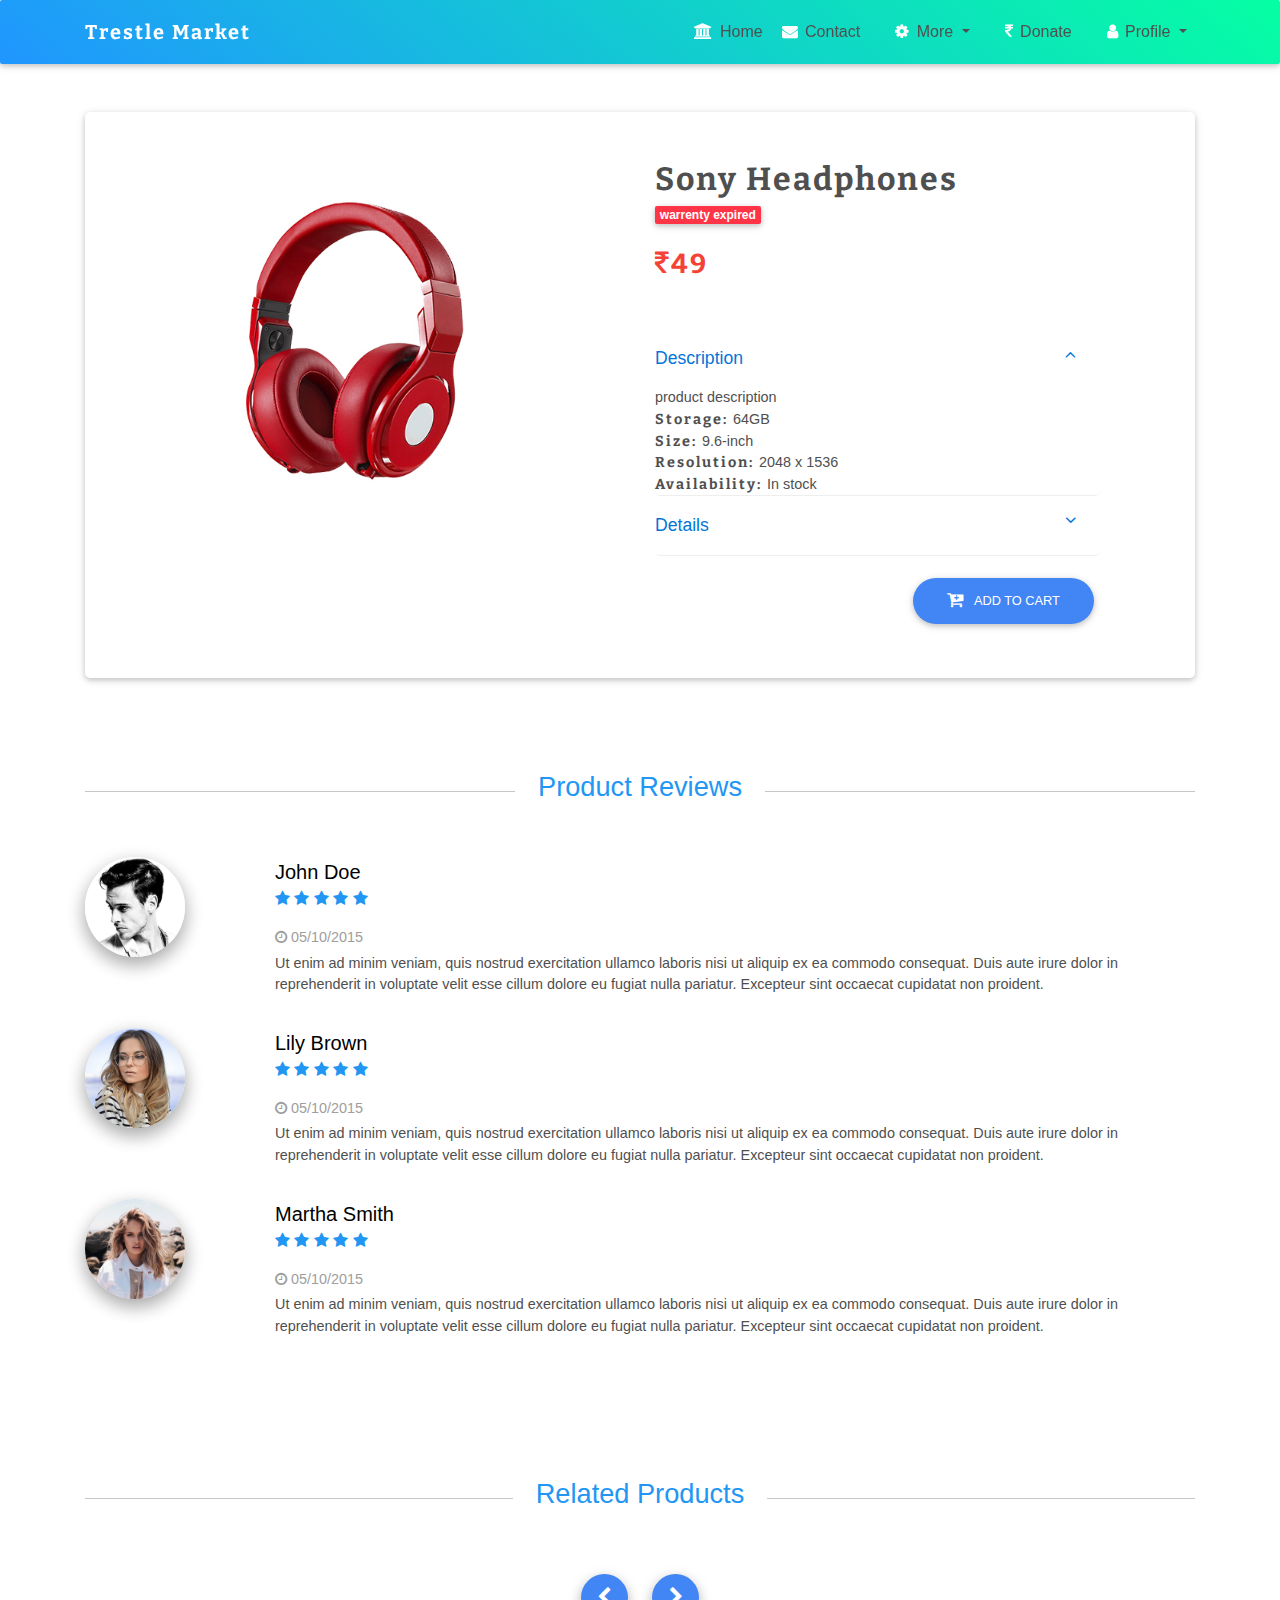
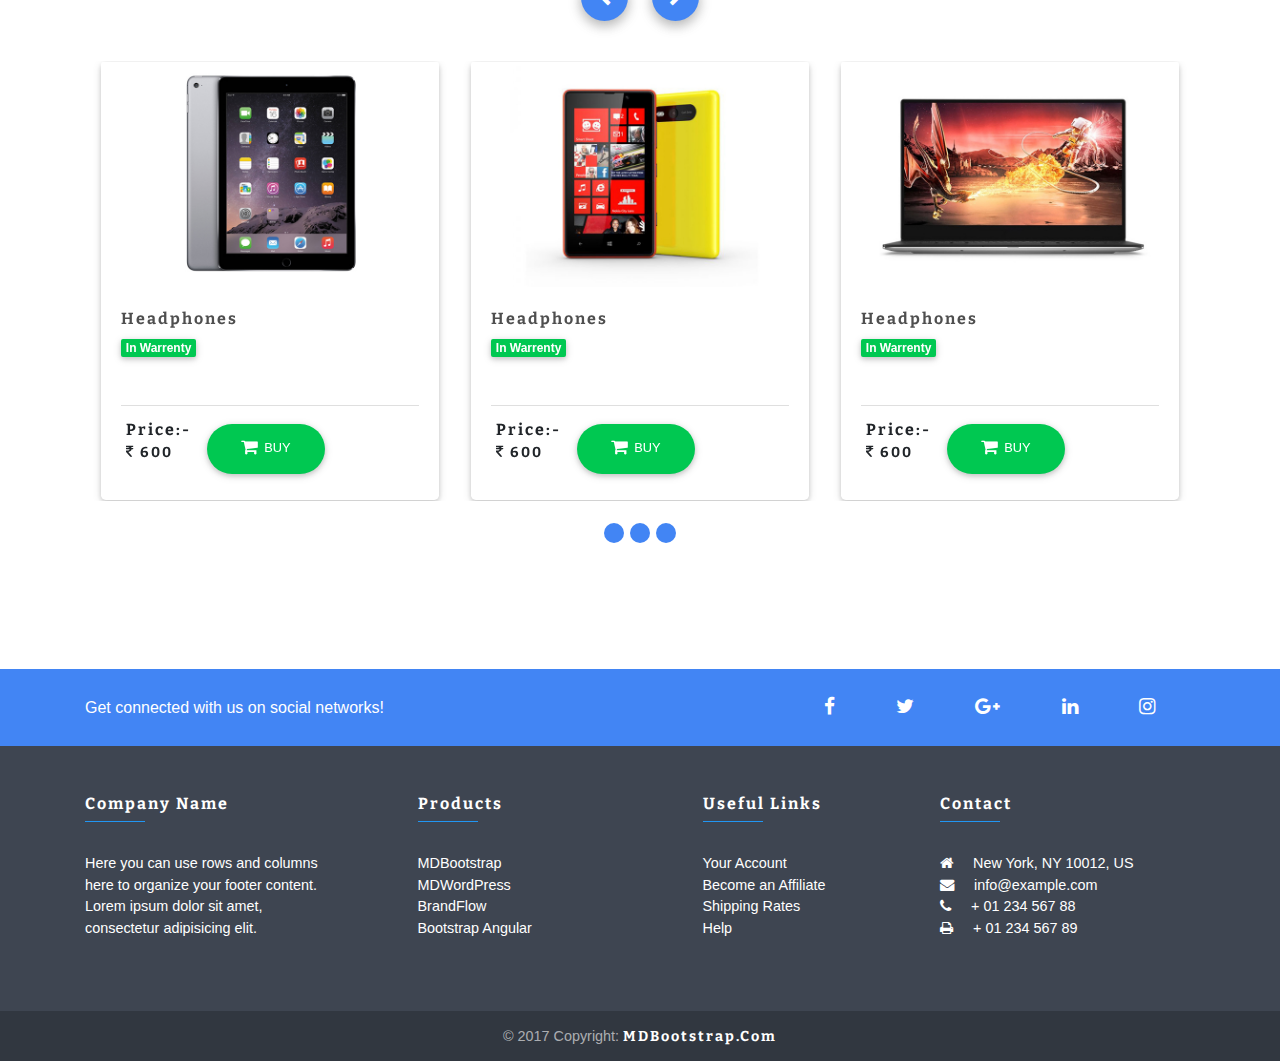
==== product.html @ c9b34605 "Initial commit" ====
<!DOCTYPE html>
<html lang="en">

<head>
    <meta charset="utf-8">
    <meta name="viewport" content="width=device-width, initial-scale=1, shrink-to-fit=no">
    <meta http-equiv="x-ua-compatible" content="ie=edge">
    <title>Academic Services</title>
    <!-- Font Awesome -->
    <link rel="stylesheet" href="https://maxcdn.bootstrapcdn.com/font-awesome/4.7.0/css/font-awesome.min.css">

    <!-- Bootstrap core CSS -->
    <link href="css/bootstrap.min.css" rel="stylesheet">
    <!-- Material Design Bootstrap -->
    <link href="css/mdb.min.css" rel="stylesheet">
    <!-- Your custom styles (optional) -->
    <link href="css/style.css" rel="stylesheet">
    <link href="https://fonts.googleapis.com/css?family=Bitter" rel="stylesheet">
    <style type="text/css">
    .white-skin .navbar {
      background: -webkit-linear-gradient(50deg,#2096ff,#05ffa3)!important;
    background: linear-gradient(40deg,#2096ff,#05ffa3)!important;
}
</style>
</head>


<body class="homepage-v2 hidden-sn white-skin animated">

    <!--Navigation-->
    <header>
        <!-- Sidebar navigation -->
        
        <!--/. Sidebar navigation -->
        <!-- Navbar -->
        <nav class="navbar fixed-top navbar-expand-lg  navbar-dark scrolling-navbar white">
            <div class="container">
                <!-- SideNav slide-out button -->
              
                <a class="navbar-brand font-bold" href="market.html"><strong>Trestle Market</strong></a>
                <button class="navbar-toggler" type="button" data-toggle="collapse" data-target="#navbarSupportedContent-4" aria-controls="navbarSupportedContent-4"
                    aria-expanded="false" aria-label="Toggle navigation">
                        <span class="navbar-toggler-icon"></span>
                    </button>
                <div class="collapse navbar-collapse" id="navbarSupportedContent-4">
                    <ul class="navbar-nav ml-auto">

                        <li class="nav-item">
                            <a href="index.html" class="nav-link waves-effect waves-light dark-grey-text font-bold" href="#"><i class="fa fa-bank white-text"></i> Home <span class="sr-only">(current)</span></a>
                        </li>
                        <li class="nav-item">
                            <a class="nav-link waves-effect waves-light dark-grey-text font-bold" href="#"><i class="fa fa-envelope white-text"></i> Contact <span class="sr-only">(current)</span></a>
                        </li>
                       <li class="nav-item dropdown ml-3">
                            <a class="nav-link dropdown-toggle waves-effect waves-light dark-grey-text font-bold" id="navbarDropdownMenuLink-4" data-toggle="dropdown"
                                aria-haspopup="true" aria-expanded="false">
                                <i class="fa fa-gear white-text"></i> More </a>
                            <div class="dropdown-menu dropdown-menu-right dropdown-cyan" aria-labelledby="navbarDropdownMenuLink-4" style="display: none; position: absolute;">
                                <a class="dropdown-item waves-effect waves-light" href="#">Sell Product here</a>
                                <a class="dropdown-item waves-effect waves-light" href="#">Download App</a>
                                <a class="dropdown-item waves-effect waves-light" href="#">Feedback</a>
                                <a class="dropdown-item waves-effect waves-light" href="#">About Us</a>
                            </div>
                        </li>

                        <li class="nav-item ml-3">
                            <a  class="nav-link waves-effect waves-light dark-grey-text font-bold" href="donate.html"><i class="fa fa-inr white-text"></i> Donate</a>
                        </li>
                        <li class="nav-item dropdown ml-3">
                            <a class="nav-link dropdown-toggle waves-effect waves-light dark-grey-text font-bold" id="navbarDropdownMenuLink-4" data-toggle="dropdown"
                                aria-haspopup="true" aria-expanded="false"><i class="fa fa-user white-text"></i> Profile </a>
                            <div class="dropdown-menu dropdown-menu-right dropdown-cyan" aria-labelledby="navbarDropdownMenuLink-4" style="display: none; position: absolute;">
                                <a class="dropdown-item waves-effect waves-light" href="#">My account</a>
                                <a class="dropdown-item waves-effect waves-light" href="#">Log out</a>
                            </div>
                        </li>
                    </ul>
                </div>
            </div>
        </nav>
        <!-- /.Navbar -->

    </header>
    <!-- /.Navigation -->

    <!-- Main Container -->
    <div class="container mt-5 pt-3">

        <!--Section: Product detail -->
        <section id="productDetails" class="pb-5">

            <!--News card-->
            <div class="card border-primary mt-5 hoverable">
                <div class="row mt-5">
                    <div class="col-lg-6">

                        <!--Carousel Wrapper-->
                        <div id="carousel-thumb" class="carousel slide carousel-fade carousel-thumbnails" data-ride="carousel">

                            <!--Slides-->
                            <div class="carousel-inner center-on-small-only" role="listbox">
                                <div class="carousel-item active">
                                    <img src="img/Photos/Horizontal/E-commerce/Products/17.jpg" alt="First slide" class="img-fluid">
                                </div>
                                <div class="carousel-item">
                                    <img src="img/Photos/Horizontal/E-commerce/Products/18.jpg" alt="Second slide" class="img-fluid">
                                </div>
                                <div class="carousel-item">
                                    <img src="img/Photos/Horizontal/E-commerce/Products/19.jpg" alt="Third slide" class="img-fluid">
                                </div>
                            </div>
                            <!--/.Slides-->

                            <!--Thumbnails-->
                            <a class="carousel-control-prev" href="#carousel-thumb" role="button" data-slide="prev">
                                <span class="carousel-control-prev-icon" aria-hidden="true"></span>
                                <span class="sr-only">Previous</span>
                            </a>
                            <a class="carousel-control-next" href="#carousel-thumb" role="button" data-slide="next">
                                <span class="carousel-control-next-icon" aria-hidden="true"></span>
                                <span class="sr-only">Next</span>
                            </a>
                            <!--/.Thumbnails-->

                        </div>
                        <!--/.Carousel Wrapper-->
                    </div>
                    <div class="col-lg-5 mr-3 center-on-small-only">
                        <h2 class="h2-responsive center-on-small-only product-name font-bold dark-grey-text mb-1">
                            <strong>Sony headphones</strong>
                        </h2>
                        <span class="badge badge-danger product mb-4">warrenty expired</span>
                        <h3 class="h3-responsive center-on-small-only mb-5">
                            <span class="red-text font-bold">
                                <strong><i class="fa fa-inr"></i>49</strong>
                            </span>
                        </h3>

                        <!--Accordion wrapper-->
                        <div class="accordion" id="accordion" role="tablist" aria-multiselectable="true">
                            <div class="card">
                                <div class="card-header pl-0" role="tab" id="headingOne">
                                    <a data-toggle="collapse" data-parent="#accordion" href="#collapseOne" aria-expanded="true" aria-controls="collapseOne">
                                        <h5 class="mb-0">
                                            Description
                                            <i class="fa fa-angle-down rotate-icon"></i>
                                        </h5>
                                    </a>
                                </div>
                                <div id="collapseOne" class="collapse show" role="tabpanel" aria-labelledby="headingOne">
                                    <div class="dark-grey-text pl-0">
                                        <p>product description</p>
                                         <p>
                            <strong>Storage: </strong>64GB</p>
                        <p>
                            <strong>Size: </strong>9.6-inch</p>
                        <p>
                            <strong>Resolution: </strong>2048 x 1536</p>
                        <p>
                            <strong>Availability: </strong>In stock</p>
                                    </div>
                                </div>
                            </div>
                            <div class="card">
                                <div class="card-header pl-0" role="tab" id="headingTwo">
                                    <a class="collapsed" data-toggle="collapse" data-parent="#accordion" href="#collapseTwo" aria-expanded="false" aria-controls="collapseTwo">
                                        <h5 class="mb-0">
                                            Details
                                            <i class="fa fa-angle-down rotate-icon"></i>
                                        </h5>
                                    </a>
                                </div>
                                <div id="collapseTwo" class="collapse" role="tabpanel" aria-labelledby="headingTwo">
                                    <div class="dark-grey-text pl-0">
                                        <p>
                            <strong>Owner Name: </strong>Boss 1234</p>
                        <p>
                            <strong>Mobile Number: </strong>9878165465</p>

                            <p>
                            <strong>Email: </strong>gopalpanchal10@gmail.com</p>

                            <p>
                            <strong>Address: </strong>Address</p>


                                    </div>
                                </div>
                            </div>
                          
                        </div>
                        <!--/.Accordion wrapper-->

                 <div class="row mt-3 mb-r">
                                    <div class="col-md-12 center-on-small-only text-md-right">
                                        <button class="btn btn-primary btn-rounded">
                                            <i class="fa fa-cart-plus mr-2" aria-hidden="true"></i> Add to cart</button>
                                    </div>
                                </div>
                    </div>
                </div>
            </div>
        </section>
        <!-- /.Section: Product detail -->

        <div class="divider-new">
            <h3 class="h3-responsive font-bold blue-text mx-3">Product Reviews</h3>
        </div>

        <!-- Product Reviews -->
        <section id="reviews" class="pb-5">

            <!--Main wrapper-->
            <div class="comments-list text-center text-md-left">

                <!--First row-->
                <div class="row">
                    <!--Image column-->
                    <div class="col-sm-2 col-12">
                        <img src="img/Photos/users/img%20(8).jpg" alt="sample image">
                    </div>
                    <!--/.Image column-->

                    <!--Content column-->
                    <div class="col-sm-10 col-12">
                        <a>
                            <h5 class="user-name font-bold">John Doe</h5>
                        </a>
                        <!-- Rating -->
                        <ul class="rating">
                            <li>
                                <i class="fa fa-star blue-text"></i>
                            </li>
                            <li>
                                <i class="fa fa-star blue-text"></i>
                            </li>
                            <li>
                                <i class="fa fa-star blue-text"></i>
                            </li>
                            <li>
                                <i class="fa fa-star blue-text"></i>
                            </li>
                            <li>
                                <i class="fa fa-star blue-text"></i>
                            </li>
                        </ul>
                        <div class="card-data">
                            <ul class="list-unstyled mb-1">
                                <li class="comment-date font-small grey-text">
                                    <i class="fa fa-clock-o"></i> 05/10/2015</li>
                            </ul>
                        </div>
                        <p class="dark-grey-text article">Ut enim ad minim veniam, quis nostrud exercitation ullamco laboris nisi ut aliquip ex ea commodo
                            consequat. Duis aute irure dolor in reprehenderit in voluptate velit esse cillum dolore eu fugiat
                            nulla pariatur. Excepteur sint occaecat cupidatat non proident.</p>
                    </div>
                    <!--/.Content column-->
                </div>
                <!--/.First row-->

                <!--Second row-->
                <div class="row">
                    <!--Image column-->
                    <div class="col-sm-2 col-12">
                        <img src="img/Photos/users/img%20(30).jpg" alt="sample image">
                    </div>
                    <!--/.Image column-->

                    <!--Content column-->
                    <div class="col-sm-10 col-12">
                        <a>
                            <h5 class="user-name font-bold">Lily Brown</h5>
                        </a>
                        <!-- Rating -->
                        <ul class="rating">
                            <li>
                                <i class="fa fa-star blue-text"></i>
                            </li>
                            <li>
                                <i class="fa fa-star blue-text"></i>
                            </li>
                            <li>
                                <i class="fa fa-star blue-text"></i>
                            </li>
                            <li>
                                <i class="fa fa-star blue-text"></i>
                            </li>
                            <li>
                                <i class="fa fa-star blue-text"></i>
                            </li>
                        </ul>
                        <div class="card-data">
                            <ul class="list-unstyled mb-1">
                                <li class="comment-date font-small grey-text">
                                    <i class="fa fa-clock-o"></i> 05/10/2015</li>
                            </ul>
                        </div>
                        <p class="dark-grey-text article">Ut enim ad minim veniam, quis nostrud exercitation ullamco laboris nisi ut aliquip ex ea commodo
                            consequat. Duis aute irure dolor in reprehenderit in voluptate velit esse cillum dolore eu fugiat
                            nulla pariatur. Excepteur sint occaecat cupidatat non proident.</p>
                    </div>
                    <!--/.Content column-->
                </div>
                <!--/.Second row-->

                <!--Third row-->
                <div class="row">
                    <!--Image column-->
                    <div class="col-sm-2 col-12">
                        <img src="img/Photos/users/img%20(28).jpg" alt="sample image">
                    </div>
                    <!--/.Image column-->
                    <!--Content column-->
                    <div class="col-sm-10 col-12">
                        <a>
                            <h5 class="user-name font-bold">Martha Smith</h5>
                        </a>
                        <!-- Rating -->
                        <ul class="rating">
                            <li>
                                <i class="fa fa-star blue-text"></i>
                            </li>
                            <li>
                                <i class="fa fa-star blue-text"></i>
                            </li>
                            <li>
                                <i class="fa fa-star blue-text"></i>
                            </li>
                            <li>
                                <i class="fa fa-star blue-text"></i>
                            </li>
                            <li>
                                <i class="fa fa-star blue-text"></i>
                            </li>
                        </ul>
                        <div class="card-data">
                            <ul class="list-unstyled mb-1">
                                <li class="comment-date font-small grey-text">
                                    <i class="fa fa-clock-o"></i> 05/10/2015</li>
                            </ul>
                        </div>
                        <p class="dark-grey-text article">Ut enim ad minim veniam, quis nostrud exercitation ullamco laboris nisi ut aliquip ex ea commodo
                            consequat. Duis aute irure dolor in reprehenderit in voluptate velit esse cillum dolore eu fugiat
                            nulla pariatur. Excepteur sint occaecat cupidatat non proident.</p>
                    </div>
                    <!--/.Content column-->
                </div>
                <!--/.Third row-->
            </div>
            <!--/.Main wrapper-->

        </section>
        <!-- /.Product Reviews -->

        <div class="divider-new">
            <h3 class="h3-responsive font-bold blue-text mx-3">Related Products</h3>
        </div>

        <!--Section: Products v.5-->
        <section id="products" class="pb-5">

        

            <!--Carousel Wrapper-->
            <div id="multi-item-example" class="carousel slide carousel-multi-item" data-ride="carousel">

                <!--Controls-->
                <div class="controls-top">
                    <a class="btn-floating primary-color" href="#multi-item-example" data-slide="prev">
                        <i class="fa fa-chevron-left"></i>
                    </a>
                    <a class="btn-floating primary-color" href="#multi-item-example" data-slide="next">
                        <i class="fa fa-chevron-right"></i>
                    </a>
                </div>
                <!--Controls-->

                <!--Indicators-->
                <ol class="carousel-indicators">
                    <li class="primary-color" data-target="#multi-item-example" data-slide-to="0" class="active"></li>
                    <li class="primary-color" data-target="#multi-item-example" data-slide-to="1"></li>
                    <li class="primary-color" data-target="#multi-item-example" data-slide-to="2"></li>
                </ol>
                <!--Indicators-->

                <!--Slides-->
                <div class="carousel-inner" role="listbox">

                    <!--First slide-->
                    <div class="carousel-item active">

                        <div class="col-md-4">

                            <!--Card-->
                           <div class="card">

                                <!--Card image-->
                                <div class="view overlay hm-white-slight">
                                    <img src="img/Photos/Horizontal/E-commerce/Products/2.jpg" class="img-fluid" alt="">
                                    <a>
                                        <div class="mask"></div>
                                    </a>
                                </div>
                                <!--Card image-->

                                <!--Card content-->
                                <div class="card-body text-left no-padding">
                                    <!--Category & Title-->

                                    <h5 class="card-title mb-1"><strong><a href="#" class="dark-grey-text">Headphones</a></strong></h5><span class="badge badge-success mb-2">In Warrenty</span>
                                    <!-- Rating -->
                                    <ul class="rating">
                                        <li><i class="fa fa-star white-text"></i></li>
                                        <li><i class="fa fa-star white-text"></i></li>
                                        <li><i class="fa fa-star white-text"></i></li>
                                        <li><i class="fa fa-star white-text"></i></li>
                                        <li><i class="fa fa-star white-text"></i></li>
                                    </ul>

                                    <!--Card footer-->
                                   <div class="card-footer pb-0">
                                                <div class="row mb-0">
                                                    <span class="left"><strong>price:- <p><strong><i class="fa fa-inr"></i> 600</strong></p> </strong></span>
                                                    <span class="right">
                                                        <a class="btn btn-rounded btn-success" data-toggle="tooltip" data-placement="top" title="Buy a product"><i class="fa fa-shopping-cart"></i> &nbsp;Buy</a>
                                                        </span>
                                                </div>
                                            </div>

                                </div>
                                <!--Card content-->

                            </div>
                            <!--Card-->

                        </div>

                        <div class="col-md-4 clearfix d-none d-md-block">

                            <!--Card-->
                          <div class="card">

                                <!--Card image-->
                                <div class="view overlay hm-white-slight">
                                    <img src="img/Photos/Horizontal/E-commerce/Products/8.jpg" class="img-fluid" alt="">
                                    <a>
                                        <div class="mask"></div>
                                    </a>
                                </div>
                                <!--Card image-->

                                <!--Card content-->
                                <div class="card-body text-left no-padding">
                                    <!--Category & Title-->

                                    <h5 class="card-title mb-1"><strong><a href="#" class="dark-grey-text">Headphones</a></strong></h5><span class="badge badge-success mb-2">In Warrenty</span>
                                    <!-- Rating -->
                                    <ul class="rating">
                                        <li><i class="fa fa-star white-text"></i></li>
                                        <li><i class="fa fa-star white-text"></i></li>
                                        <li><i class="fa fa-star white-text"></i></li>
                                        <li><i class="fa fa-star white-text"></i></li>
                                        <li><i class="fa fa-star white-text"></i></li>
                                    </ul>

                                    <!--Card footer-->
                                   <div class="card-footer pb-0">
                                                <div class="row mb-0">
                                                    <span class="left"><strong>price:- <p><strong><i class="fa fa-inr"></i> 600</strong></p> </strong></span>
                                                    <span class="right">
                                                        <a class="btn btn-rounded btn-success" data-toggle="tooltip" data-placement="top" title="Buy a product"><i class="fa fa-shopping-cart"></i> &nbsp;Buy</a>
                                                        </span>
                                                </div>
                                            </div>

                                </div>
                                <!--Card content-->

                            </div>
                            <!--Card-->

                        </div>

                        <div class="col-md-4 clearfix d-none d-md-block">

                            <!--Card-->
                           <div class="card">

                                <!--Card image-->
                                <div class="view overlay hm-white-slight">
                                    <img src="img/Photos/Horizontal/E-commerce/Products/5.jpg" class="img-fluid" alt="">
                                    <a>
                                        <div class="mask"></div>
                                    </a>
                                </div>
                                <!--Card image-->

                                <!--Card content-->
                                <div class="card-body text-left no-padding">
                                    <!--Category & Title-->

                                    <h5 class="card-title mb-1"><strong><a href="#" class="dark-grey-text">Headphones</a></strong></h5><span class="badge badge-success mb-2">In Warrenty</span>
                                    <!-- Rating -->
                                    <ul class="rating">
                                        <li><i class="fa fa-star white-text"></i></li>
                                        <li><i class="fa fa-star white-text"></i></li>
                                        <li><i class="fa fa-star white-text"></i></li>
                                        <li><i class="fa fa-star white-text"></i></li>
                                        <li><i class="fa fa-star white-text"></i></li>
                                    </ul>

                                    <!--Card footer-->
                                   <div class="card-footer pb-0">
                                                <div class="row mb-0">
                                                    <span class="left"><strong>price:- <p><strong><i class="fa fa-inr"></i> 600</strong></p> </strong></span>
                                                    <span class="right">
                                                        <a class="btn btn-rounded btn-success" data-toggle="tooltip" data-placement="top" title="Buy a product"><i class="fa fa-shopping-cart"></i> &nbsp;Buy</a>
                                                        </span>
                                                </div>
                                            </div>

                                </div>
                                <!--Card content-->

                            </div>
                            <!--Card-->

                        </div>

                    </div>
                    <!--First slide-->

                    <!--Second slide-->
                    <div class="carousel-item">

                        <div class="col-md-4">

                            <!--Card-->
                           <div class="card">

                                <!--Card image-->
                                <div class="view overlay hm-white-slight">
                                    <img src="img/Photos/Horizontal/E-commerce/Products/7.jpg" class="img-fluid" alt="image">
                                    <a>
                                        <div class="mask"></div>
                                    </a>
                                </div>
                                <!--Card image-->

                                <!--Card content-->
                                <div class="card-body text-left no-padding">
                                    <!--Category & Title-->

                                    <h5 class="card-title mb-1"><strong><a href="#" class="dark-grey-text">Headphones</a></strong></h5><span class="badge badge-success mb-2">In Warrenty</span>
                                    <!-- Rating -->
                                    <ul class="rating">
                                        <li><i class="fa fa-star white-text"></i></li>
                                        <li><i class="fa fa-star white-text"></i></li>
                                        <li><i class="fa fa-star white-text"></i></li>
                                        <li><i class="fa fa-star white-text"></i></li>
                                        <li><i class="fa fa-star white-text"></i></li>
                                    </ul>

                                    <!--Card footer-->
                                   <div class="card-footer pb-0">
                                                <div class="row mb-0">
                                                    <span class="left"><strong>price:- <p><strong><i class="fa fa-inr"></i> 600</strong></p> </strong></span>
                                                    <span class="right">
                                                        <a class="btn btn-rounded btn-success" data-toggle="tooltip" data-placement="top" title="Buy a product"><i class="fa fa-shopping-cart"></i> &nbsp;Buy</a>
                                                        </span>
                                                </div>
                                            </div>

                                </div>
                                <!--Card content-->

                            </div>
                            <!--Card-->

                        </div>

                       

                    </div>
                    <!--Second slide-->

                    <!--Third slide-->
                    <div class="carousel-item">

                        <div class="col-md-4">

                            <!--Card-->
                            <div class="card">

                                <!--Card image-->
                                <div class="view overlay hm-white-slight">
                                    <img src="img/Photos/Horizontal/E-commerce/Products/12.jpg" class="img-fluid" alt="">
                                    <a>
                                        <div class="mask"></div>
                                    </a>
                                </div>
                                <!--Card image-->

                                <!--Card content-->
                                <div class="card-body text-left no-padding">
                                    <!--Category & Title-->

                                    <h5 class="card-title mb-1">
                                        <strong>
                                            <a href="#" class="dark-grey-text">Asus CT-567</a>
                                        </strong>
                                    </h5>
                                    <span class="badge badge-grey mb-2">best rated</span>
                                    <!-- Rating -->
                                    <ul class="rating">
                                        <li>
                                            <i class="fa fa-star blue-text"></i>
                                        </li>
                                        <li>
                                            <i class="fa fa-star blue-text"></i>
                                        </li>
                                        <li>
                                            <i class="fa fa-star blue-text"></i>
                                        </li>
                                        <li>
                                            <i class="fa fa-star blue-text"></i>
                                        </li>
                                        <li>
                                            <i class="fa fa-star blue-text"></i>
                                        </li>
                                    </ul>

                                    <!--Card footer-->
                                    <div class="card-footer pb-0">
                                        <div class="row mb-0">
                                            <span class="left">
                                                <strong>1439$</strong>
                                            </span>
                                            <span class="right">
                                                <a class="" data-toggle="tooltip" data-placement="top" title="Add to Wishlist">
                                                    <i class="fa fa-shopping-cart"></i>
                                                </a>
                                            </span>
                                        </div>
                                    </div>

                                </div>
                                <!--Card content-->

                            </div>
                            <!--Card-->

                        </div>

                        <div class="col-md-4 clearfix d-none d-md-block">

                            <!--Card-->
                            <div class="card">

                                <!--Card image-->
                                <div class="view overlay hm-white-slight">
                                    <img src="img/Photos/Horizontal/E-commerce/Products/7.jpg" class="img-fluid" alt="">
                                    <a>
                                        <div class="mask"></div>
                                    </a>
                                </div>
                                <!--Card image-->

                                <!--Card content-->
                                <div class="card-body text-left no-padding">
                                    <!--Category & Title-->

                                    <h5 class="card-title mb-1">
                                        <strong>
                                            <a href="#" class="dark-grey-text">Dell 786i</a>
                                        </strong>
                                    </h5>
                                    <span class="badge badge-info mb-2">new</span>
                                    <!-- Rating -->
                                    <ul class="rating">
                                        <li>
                                            <i class="fa fa-star blue-text"></i>
                                        </li>
                                        <li>
                                            <i class="fa fa-star blue-text"></i>
                                        </li>
                                        <li>
                                            <i class="fa fa-star blue-text"></i>
                                        </li>
                                        <li>
                                            <i class="fa fa-star blue-text"></i>
                                        </li>
                                        <li>
                                            <i class="fa fa-star grey-text"></i>
                                        </li>
                                    </ul>

                                    <!--Card footer-->
                                    <div class="card-footer pb-0">
                                        <div class="row mb-0">
                                            <span class="left">
                                                <strong>1439$</strong>
                                            </span>
                                            <span class="right">
                                                <a class="" data-toggle="tooltip" data-placement="top" title="Add to Wishlist">
                                                    <i class="fa fa-shopping-cart"></i>
                                                </a>
                                            </span>
                                        </div>
                                    </div>

                                </div>
                                <!--Card content-->

                            </div>
                            <!--Card-->


                        </div>

                        <div class="col-md-4 clearfix d-none d-md-block">

                            <!--Card-->
                            <div class="card">

                                <!--Card image-->
                                <div class="view overlay hm-white-slight">
                                    <img src="img/Photos/Horizontal/E-commerce/Products/10.jpg" class="img-fluid" alt="">
                                    <a>
                                        <div class="mask"></div>
                                    </a>
                                </div>
                                <!--Card image-->

                                <!--Card content-->
                                <div class="card-body text-left no-padding">
                                    <!--Category & Title-->

                                    <h5 class="card-title mb-1">
                                        <strong>
                                            <a href="#" class="dark-grey-text">Headphones</a>
                                        </strong>
                                    </h5>
                                    <span class="badge badge-info mb-2">new</span>
                                    <!-- Rating -->
                                    <ul class="rating">
                                        <li>
                                            <i class="fa fa-star blue-text"></i>
                                        </li>
                                        <li>
                                            <i class="fa fa-star blue-text"></i>
                                        </li>
                                        <li>
                                            <i class="fa fa-star blue-text"></i>
                                        </li>
                                        <li>
                                            <i class="fa fa-star blue-text"></i>
                                        </li>
                                        <li>
                                            <i class="fa fa-star blue-text"></i>
                                        </li>
                                    </ul>

                                    <!--Card footer-->
                                    <div class="card-footer pb-0">
                                        <div class="row mb-0">
                                            <span class="left">
                                                <strong>1439$</strong>
                                            </span>
                                            <span class="right">

                                                <a class="" data-toggle="tooltip" data-placement="top" title="Add to Wishlist">
                                                    <i class="fa fa-shopping-cart"></i>
                                                </a>
                                            </span>
                                        </div>
                                    </div>

                                </div>
                                <!--Card content-->

                            </div>
                            <!--Card-->

                        </div>

                    </div>
                    <!--Third slide-->

                </div>
                <!--Slides-->

            </div>
            <!--Carousel Wrapper-->

        </section>
        <!--Section: Products v.5-->

    </div>
    <!-- /.Main Container -->



    <!--Footer-->
    <footer class="page-footer center-on-small-only stylish-color-dark pt-0">

        <div style="background-color: #4285f4;">
            <div class="container">
                <!--Grid row-->
                <div class="row py-4 d-flex align-items-center">

                    <!--Grid column-->
                    <div class="col-md-6 col-lg-5 text-center text-md-left mb-4 mb-md-0">
                        <h6 class="mb-0 white-text">Get connected with us on social networks!</h6>
                    </div>
                    <!--Grid column-->

                    <!--Grid column-->
                    <div class="col-md-6 col-lg-7 text-center text-md-right">
                        <!--Facebook-->
                        <a class="icons-sm fb-ic ml-0">
                            <i class="fa fa-facebook white-text mr-lg-4"> </i>
                        </a>
                        <!--Twitter-->
                        <a class="icons-sm tw-ic">
                            <i class="fa fa-twitter white-text mr-lg-4"> </i>
                        </a>
                        <!--Google +-->
                        <a class="icons-sm gplus-ic">
                            <i class="fa fa-google-plus white-text mr-lg-4"> </i>
                        </a>
                        <!--Linkedin-->
                        <a class="icons-sm li-ic">
                            <i class="fa fa-linkedin white-text mr-lg-4"> </i>
                        </a>
                        <!--Instagram-->
                        <a class="icons-sm ins-ic">
                            <i class="fa fa-instagram white-text mr-lg-4"> </i>
                        </a>
                    </div>
                    <!--Grid column-->

                </div>
                <!--Grid row-->

            </div>
        </div>

        <!--Footer Links-->
        <div class="container mt-5 mb-4 text-center text-md-left">
            <div class="row mt-3">

                <!--First column-->
                <div class="col-md-3 col-lg-4 col-xl-3 mb-r">
                    <h6 class="title font-bold">
                        <strong>Company name</strong>
                    </h6>
                    <hr class="blue mb-4 mt-0 d-inline-block mx-auto" style="width: 60px;">
                    <p>Here you can use rows and columns here to organize your footer content. Lorem ipsum dolor sit amet, consectetur
                        adipisicing elit.</p>
                </div>
                <!--/.First column-->

                <!--Second column-->
                <div class="col-md-2 col-lg-2 col-xl-2 mx-auto mb-r">
                    <h6 class="title font-bold">
                        <strong>Products</strong>
                    </h6>
                    <hr class="blue mb-4 mt-0 d-inline-block mx-auto" style="width: 60px;">
                    <p>
                        <a href="#!">MDBootstrap</a>
                    </p>
                    <p>
                        <a href="#!">MDWordPress</a>
                    </p>
                    <p>
                        <a href="#!">BrandFlow</a>
                    </p>
                    <p>
                        <a href="#!">Bootstrap Angular</a>
                    </p>
                </div>
                <!--/.Second column-->

                <!--Third column-->
                <div class="col-md-3 col-lg-2 col-xl-2 mx-auto mb-r">
                    <h6 class="title font-bold">
                        <strong>Useful links</strong>
                    </h6>
                    <hr class="blue mb-4 mt-0 d-inline-block mx-auto" style="width: 60px;">
                    <p>
                        <a href="#!">Your Account</a>
                    </p>
                    <p>
                        <a href="#!">Become an Affiliate</a>
                    </p>
                    <p>
                        <a href="#!">Shipping Rates</a>
                    </p>
                    <p>
                        <a href="#!">Help</a>
                    </p>
                </div>
                <!--/.Third column-->

                <!--Fourth column-->
                <div class="col-md-4 col-lg-3 col-xl-3">
                    <h6 class="title font-bold">
                        <strong>Contact</strong>
                    </h6>
                    <hr class="blue mb-4 mt-0 d-inline-block mx-auto" style="width: 60px;">
                    <p>
                        <i class="fa fa-home mr-3"></i> New York, NY 10012, US</p>
                    <p>
                        <i class="fa fa-envelope mr-3"></i> info@example.com</p>
                    <p>
                        <i class="fa fa-phone mr-3"></i> + 01 234 567 88</p>
                    <p>
                        <i class="fa fa-print mr-3"></i> + 01 234 567 89</p>
                </div>
                <!--/.Fourth column-->

            </div>
        </div>
        <!--/.Footer Links-->

        <!-- Copyright-->
        <div class="footer-copyright">
            <div class="container-fluid">
                © 2017 Copyright:
                <a href="https://www.mdbootstrap.com/">
                    <strong> MDBootstrap.com</strong>
                </a>
            </div>
        </div>
        <!--/.Copyright -->

    </footer>
    <!--/.Footer-->


    <!-- Cart Modal -->
    <div class="modal fade cart-modal" id="cart-modal-ex" tabindex="-1" role="dialog" aria-labelledby="myModalLabel" aria-hidden="true">
        <div class="modal-dialog" role="document">
            <!--Content-->
            <div class="modal-content">
                <!--Header-->
                <div class="modal-header">

                    <h4 class="modal-title font-bold dark-grey-text" id="myModalLabel">Your cart</h4>
                    <button type="button" class="close" data-dismiss="modal" aria-label="Close">
                        <span aria-hidden="true">&times;</span>
                    </button>
                </div>
                <!--Body-->
                <div class="modal-body">

                    <table class="table table-hover">
                        <thead>
                            <tr>
                                <th>#</th>
                                <th>Product name</th>
                                <th>Price</th>
                                <th>Remove</th>
                            </tr>
                        </thead>
                        <tbody>
                            <tr>
                                <th scope="row">1</th>
                                <td>Product 1</td>
                                <td>100$</td>
                                <td>
                                    <a>
                                        <i class="fa fa-remove"></i>
                                    </a>
                                </td>
                            </tr>
                            <tr>
                                <th scope="row">2</th>
                                <td>Product 2</td>
                                <td>100$</td>
                                <td>
                                    <a>
                                        <i class="fa fa-remove"></i>
                                    </a>
                                </td>
                            </tr>
                            <tr>
                                <th scope="row">3</th>
                                <td>Product 3</td>
                                <td>100$</td>
                                <td>
                                    <a>
                                        <i class="fa fa-remove"></i>
                                    </a>
                                </td>
                            </tr>
                            <tr>
                                <th scope="row">4</th>
                                <td>Product 4</td>
                                <td>100$</td>
                                <td>
                                    <a>
                                        <i class="fa fa-remove"></i>
                                    </a>
                                </td>
                            </tr>

                        </tbody>
                    </table>

                    <button class="btn btn-primary btn-rounded btn-sm">Checkout</button>

                </div>
                <!--Footer-->
                <div class="modal-footer">
                    <button type="button" class="btn btn-grey btn-rounded btn-sm" data-dismiss="modal">Close</button>
                </div>
            </div>
            <!--/.Content-->
        </div>
    </div>

    <!-- /.Cart Modal -->


    <!-- SCRIPTS -->

    <!-- JQuery -->
   <script type="text/javascript" src="js/jquery-3.2.1.min.js"></script>

    <!-- Bootstrap tooltips -->
    <script type="text/javascript" src="js/popper.min.js"></script>

    <!-- Bootstrap core JavaScript -->
    <script type="text/javascript" src="js/bootstrap.min.js"></script>

    <!-- MDB core JavaScript -->
    <script type="text/javascript" src="js/mdb.min.js"></script>

    <script type="text/javascript">
        /* WOW.js init */
        new WOW().init();

        /* Side navigation toggle */
        $(".button-collapse").sideNav();
        var el = document.querySelector('.custom-scrollbar');
        Ps.initialize(el);

        // Tooltips Initialization
        $(function () {
            $('[data-toggle="tooltip"]').tooltip()
        })
    </script>
    <script>
        // Material Select Initialization
        $(document).ready(function () {
            $('.mdb-select').material_select();
        });
    </script>
    <script>
            // SideNav Initialization
            $(".button-collapse").sideNav();
    </script>
</body>


<!-- Mirrored from mdbootstrap.com/previews/templates/e-commerce/html/product/product-v1.html by HTTrack Website Copier/3.x [XR&CO'2014], Sat, 03 Mar 2018 12:53:41 GMT -->
</html>
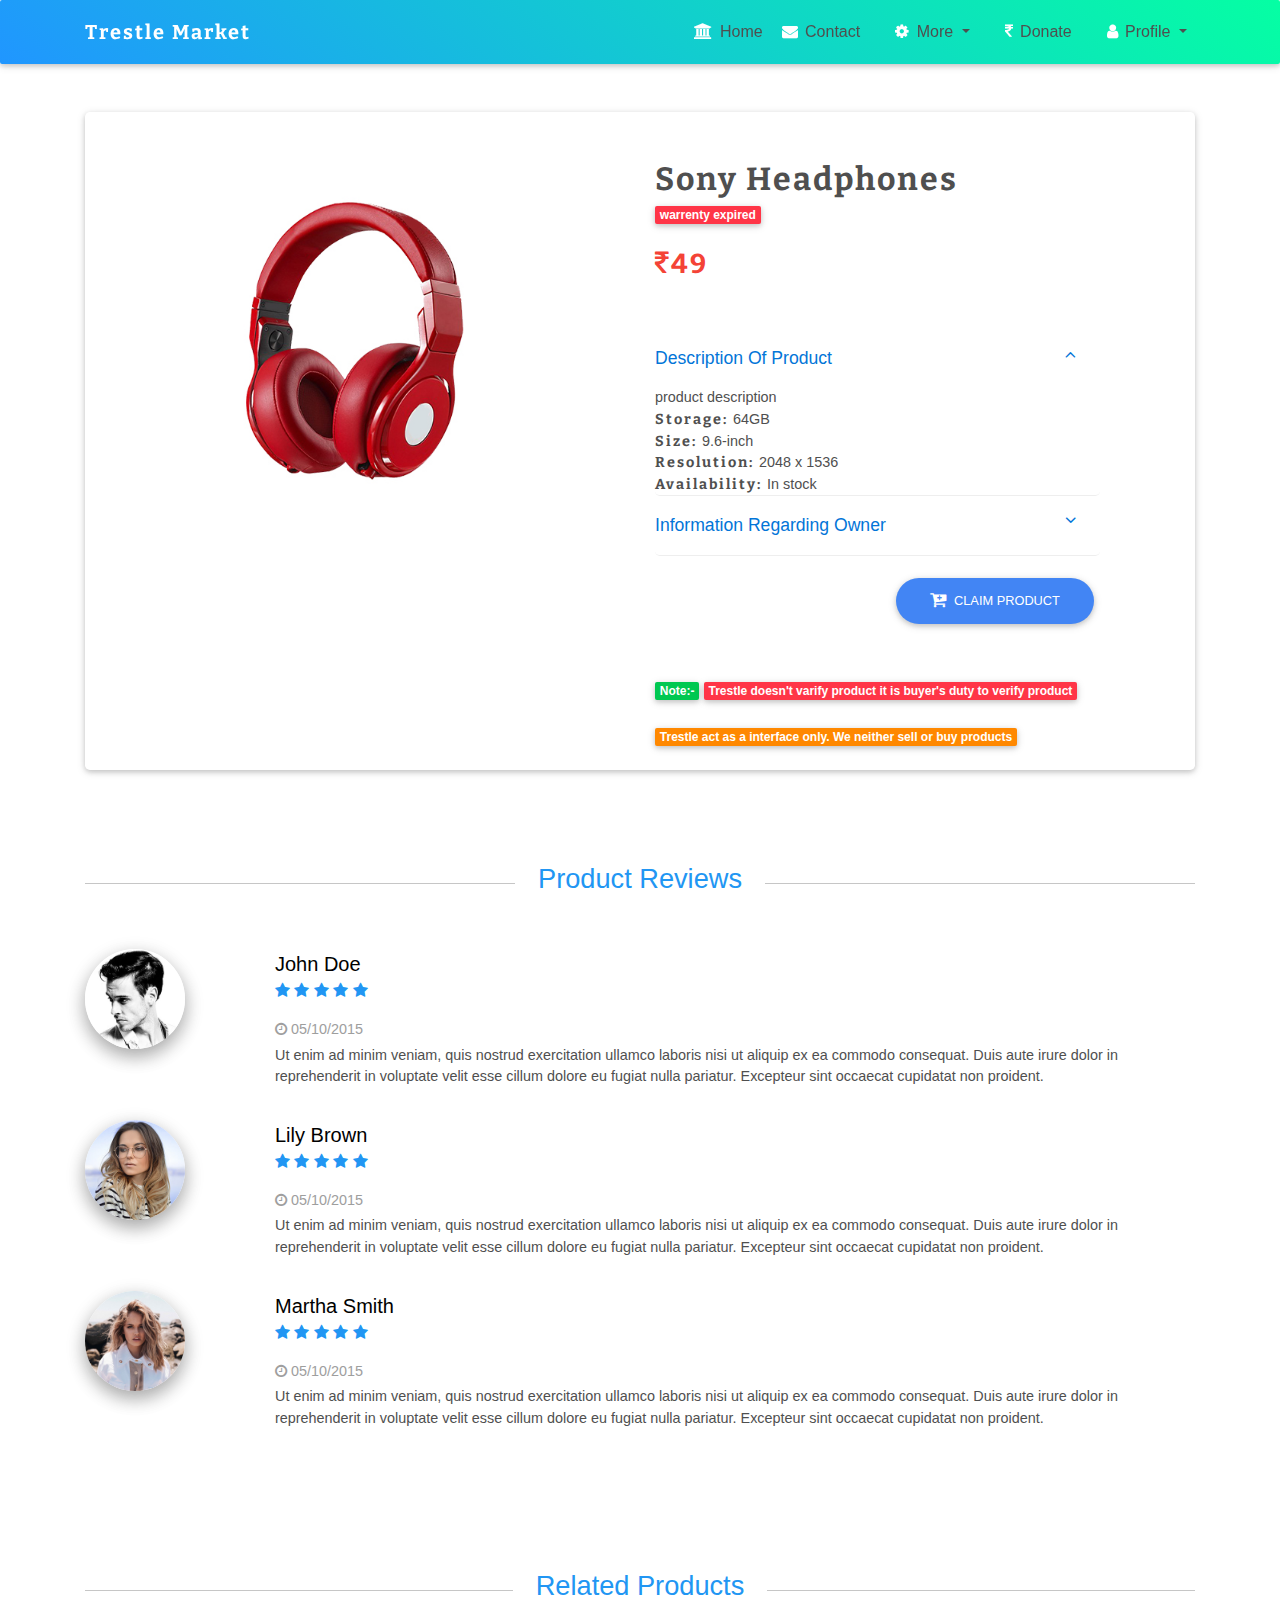
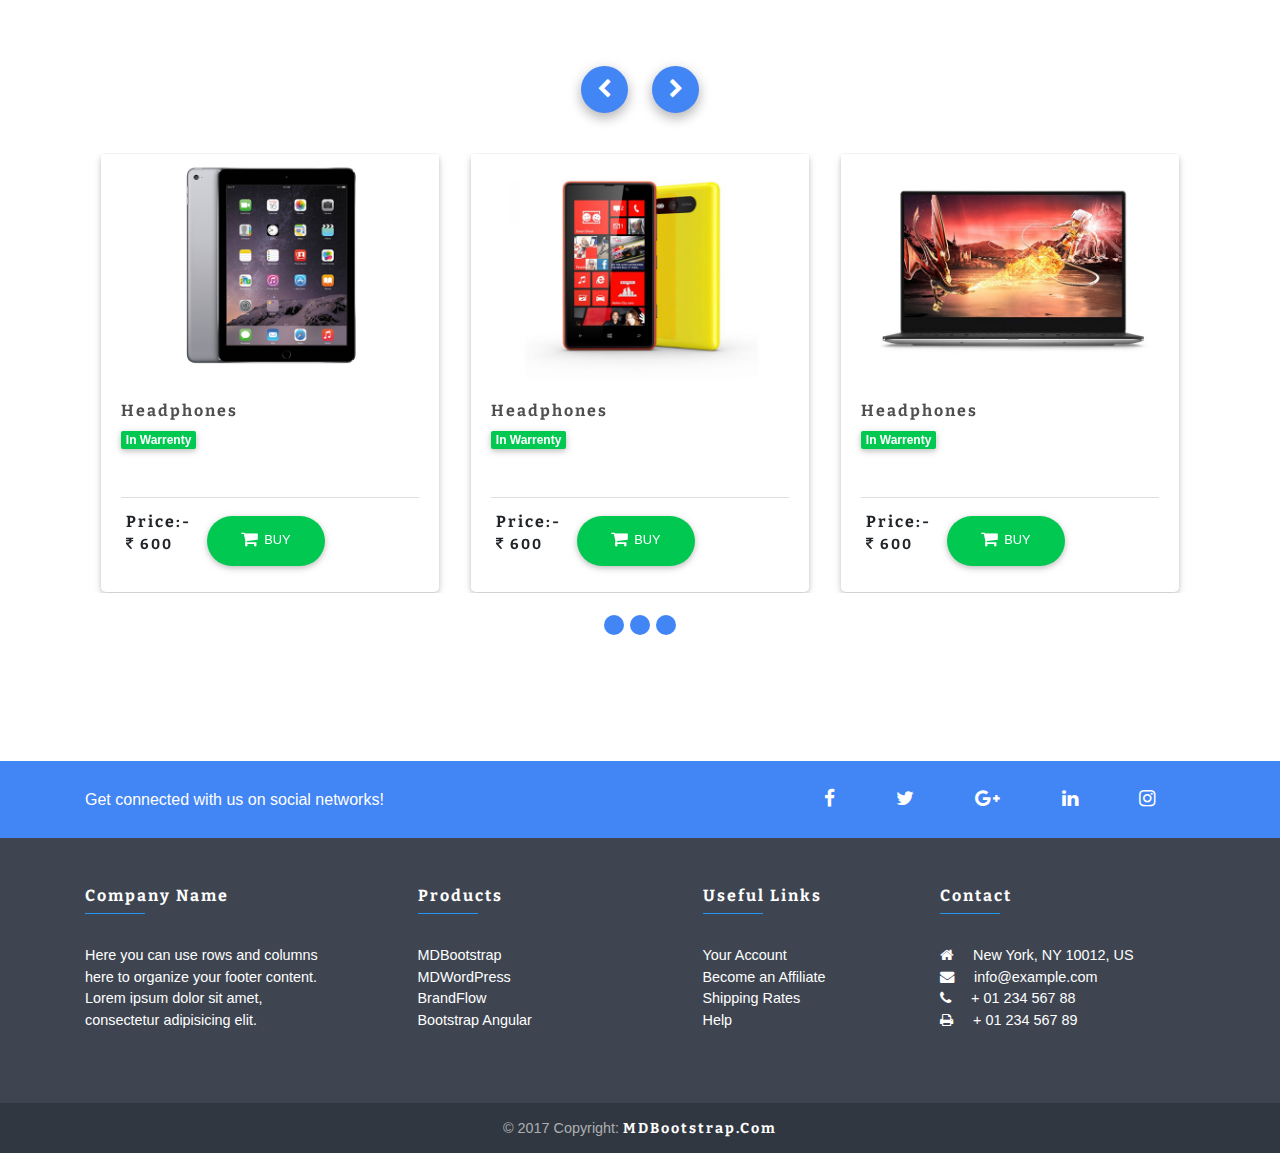
==== commit 8d678fc4: "view page interface" ====
--- a/product.html
+++ b/product.html
@@ -142,7 +142,7 @@
                                 <div class="card-header pl-0" role="tab" id="headingOne">
                                     <a data-toggle="collapse" data-parent="#accordion" href="#collapseOne" aria-expanded="true" aria-controls="collapseOne">
                                         <h5 class="mb-0">
-                                            Description
+                                            Description Of Product
                                             <i class="fa fa-angle-down rotate-icon"></i>
                                         </h5>
                                     </a>
@@ -165,7 +165,7 @@
                                 <div class="card-header pl-0" role="tab" id="headingTwo">
                                     <a class="collapsed" data-toggle="collapse" data-parent="#accordion" href="#collapseTwo" aria-expanded="false" aria-controls="collapseTwo">
                                         <h5 class="mb-0">
-                                            Details
+                                            Information Regarding Owner
                                             <i class="fa fa-angle-down rotate-icon"></i>
                                         </h5>
                                     </a>
@@ -194,10 +194,13 @@
                  <div class="row mt-3 mb-r">
                                     <div class="col-md-12 center-on-small-only text-md-right">
                                         <button class="btn btn-primary btn-rounded">
-                                            <i class="fa fa-cart-plus mr-2" aria-hidden="true"></i> Add to cart</button>
+                                            <i class="fa fa-cart-plus mr-2" aria-hidden="true"></i>Claim Product</button>
                                     </div>
                                 </div>
-                    </div>
+                               <span class="badge badge-success">Note:-</span>  <span class="badge badge-danger product mb-4">Trestle doesn't varify product it is buyer's duty to verify product</span>
+                                <span class="badge badge-warning product mb-4">Trestle act as a interface only. We neither sell or buy products</span>
+                    </div>
+
                 </div>
             </div>
         </section>
@@ -939,87 +942,7 @@
     <!--/.Footer-->
 
 
-    <!-- Cart Modal -->
-    <div class="modal fade cart-modal" id="cart-modal-ex" tabindex="-1" role="dialog" aria-labelledby="myModalLabel" aria-hidden="true">
-        <div class="modal-dialog" role="document">
-            <!--Content-->
-            <div class="modal-content">
-                <!--Header-->
-                <div class="modal-header">
-
-                    <h4 class="modal-title font-bold dark-grey-text" id="myModalLabel">Your cart</h4>
-                    <button type="button" class="close" data-dismiss="modal" aria-label="Close">
-                        <span aria-hidden="true">&times;</span>
-                    </button>
-                </div>
-                <!--Body-->
-                <div class="modal-body">
-
-                    <table class="table table-hover">
-                        <thead>
-                            <tr>
-                                <th>#</th>
-                                <th>Product name</th>
-                                <th>Price</th>
-                                <th>Remove</th>
-                            </tr>
-                        </thead>
-                        <tbody>
-                            <tr>
-                                <th scope="row">1</th>
-                                <td>Product 1</td>
-                                <td>100$</td>
-                                <td>
-                                    <a>
-                                        <i class="fa fa-remove"></i>
-                                    </a>
-                                </td>
-                            </tr>
-                            <tr>
-                                <th scope="row">2</th>
-                                <td>Product 2</td>
-                                <td>100$</td>
-                                <td>
-                                    <a>
-                                        <i class="fa fa-remove"></i>
-                                    </a>
-                                </td>
-                            </tr>
-                            <tr>
-                                <th scope="row">3</th>
-                                <td>Product 3</td>
-                                <td>100$</td>
-                                <td>
-                                    <a>
-                                        <i class="fa fa-remove"></i>
-                                    </a>
-                                </td>
-                            </tr>
-                            <tr>
-                                <th scope="row">4</th>
-                                <td>Product 4</td>
-                                <td>100$</td>
-                                <td>
-                                    <a>
-                                        <i class="fa fa-remove"></i>
-                                    </a>
-                                </td>
-                            </tr>
-
-                        </tbody>
-                    </table>
-
-                    <button class="btn btn-primary btn-rounded btn-sm">Checkout</button>
-
-                </div>
-                <!--Footer-->
-                <div class="modal-footer">
-                    <button type="button" class="btn btn-grey btn-rounded btn-sm" data-dismiss="modal">Close</button>
-                </div>
-            </div>
-            <!--/.Content-->
-        </div>
-    </div>
+ 
 
     <!-- /.Cart Modal -->
 
